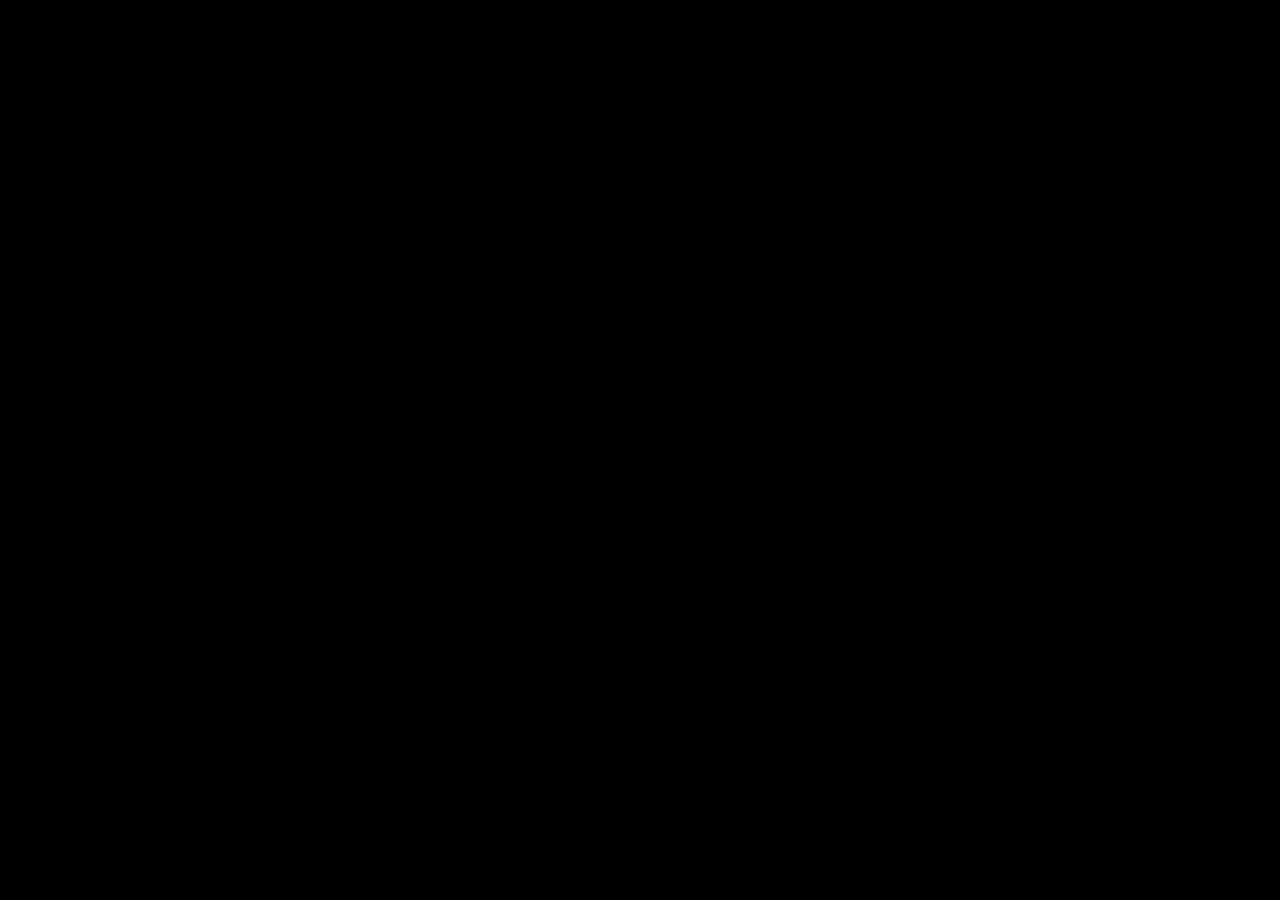
==== index.html @ 6b9bee38 "begin van portfolio website" ====
<!DOCTYPE html>
<html lang="en">

<head>
    <link rel="stylesheet" href="css/style.css">
    <title>portfolio</title>
</head>

<body class="body">
    <header>
        <nav></nav>
    </header>
    <main>

    </main>
    <footer>

    </footer>
</body>

</html>
---- css/style.css ----
.body{
    background-color: black;
}
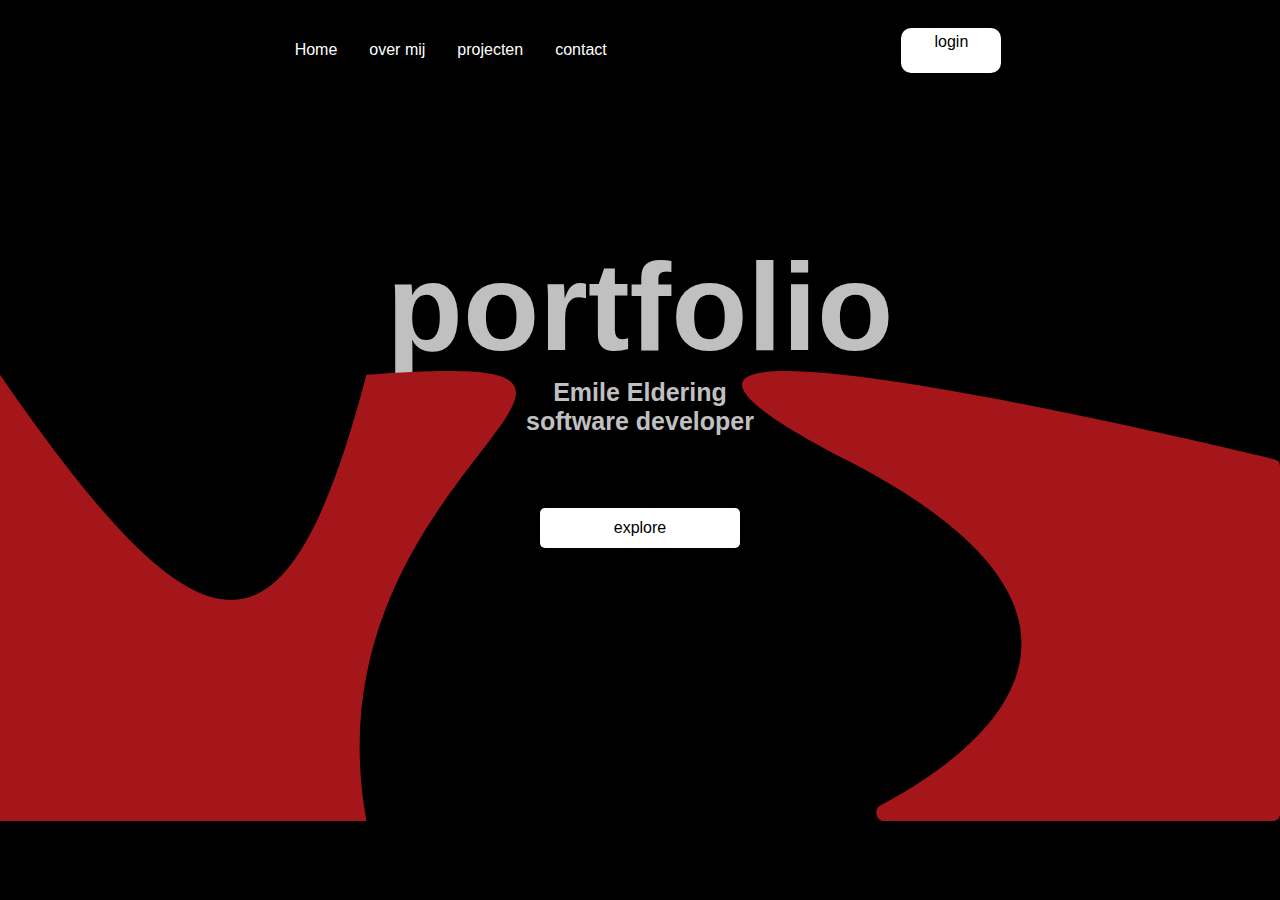
==== commit 1c58b769: "eerste commit website" ====
--- a/index.html
+++ b/index.html
@@ -8,9 +8,32 @@
 
 <body class="body">
     <header>
-        <nav></nav>
+        
+        <nav>
+            <ul>
+                
+                <li><a class="active" href="index.html">Home</a></li>
+                <li><a href="overmij.html">over mij</a></li>
+                <li><a href="projecten.html">projecten</a></li>
+                <li><a class="active" href="contact.html">contact</a></li>
+            </ul>
+        </nav>
+        <div class="login-button">
+            login
+            </a>
+        </div> 
     </header>
     <main>
+<section class="intro">
+ <h1>portfolio</h1>
+ <h3>Emile Eldering</h3>
+ <h4>software developer</h4>
+ <div class="explore-knop"> 
+ <div class="explore-button"><p>explore</p></div>
+ <img src="img/shape-left.svg" class="shape-common" alt="">
+ <img src="img/shape-rigth.svg" class="shape-rigth" alt="">
+</div> 
+</section>
 
     </main>
     <footer>
--- a/css/style.css
+++ b/css/style.css
@@ -1,3 +1,508 @@
+
+
+*{
+  
+  margin: 0px ;
+  padding: 0px ;
+}
+
 .body{
     background-color: black;
+    font-family: 'Open Sans', sans-serif;
+}
+
+header {
+    display: flex;
+    width: 100vw ;
+    height: 100px;
+    background-color: black;
+    justify-content: space-evenly;
+    align-items: center;
+    }
+
+nav ul {
+    background-color: black;
+      list-style-type: none;
+      margin: 0;
+      padding: 0;
+      overflow: hidden;
+   
+    }
+   
+    nav ul li {
+      float: left;
+    }
+   
+    nav ul li a {
+      display: block;
+      color: white;
+      text-align: center;
+      padding: 14px 16px;
+      text-decoration: none;
+    }
+   
+    nav ul li a:hover {
+      background-color: darkgray;
+    }
+
+   
+    .login-button{
+  text-align: center;
+  width: 100px;
+  height: 40px;
+  padding-top: 5px;
+  background-color: white;
+  border-radius: 10px;
+    }
+   
+    .login-button a {
+  color: white;
+  text-decoration: none;
+  display: flex;
+  text-align: center;
+    }
+
+    .intro h1{
+     color: silver;
+     display: flex;
+     justify-content: center;
+     font-size: 125px;
+     margin-top: 15vh;
+    }
+    
+    .intro h3{
+        color: silver;
+        display: flex;
+        justify-content: center;
+        font-size: 25px;
+
+    }
+    .intro h4{
+        color: silver;
+        display: flex;
+        justify-content: center;
+        font-size: 25px;
+        
+    }
+
+    .explore-button{
+        width: 200px;
+        height: 40px;
+        background-color: white;
+        border-radius: 5px;
+      display: flex;
+      justify-content: center;
+      align-items: center;
+      
+    }
+
+    .explore-knop{
+        display: flex;
+        align-items: center;
+        justify-content: center;
+        margin-top: 8vh;
+    }
+
+.shape-common{
+    height: 50vh;
+    margin-top: 15vh;
+    position: absolute;
+    left: 0;
+}
+
+.shape-rigth{
+    height: 50vh;
+    margin-top: 15vh;
+    position: absolute;
+    right: 0;
+    
+}
+
+.over-mij h1{
+  color: white;
+  font-size: 70px;
+text-align: center;
+
+}
+
+.over-mij h2{
+  color: white;
+  font-size: 15px;
+  text-align: center;
+
+}
+
+.img-container{
+  display: flex;
+  align-items: center;
+  justify-content: center;
+  margin-top: -20vh;
+}
+
+.foto-ik{
+  object-fit: contain;
+  margin-top: 25vh;
+}
+
+.over-mij h3{
+  color: white;
+  font-size: 15px;
+text-align: center;
+margin-top: 5vh;
+}
+
+.projecten-info h1{
+  font-size: 80px;
+  color: silver;
+  display: flex;
+  text-align: center;
+  justify-content:center;
+}
+
+.blok-mastermind{
+  width: 375px;
+  height: 350px;
+  background-color: white;
+  border-radius: 50px;
+}
+
+.container-blok{
+  display: flex;
+  align-items: center;
+  justify-content: center;
+margin-top: 15vh;
+margin-right: 600px;
+}
+
+
+.mastermind img{
+  display: flex;
+  align-items: center;
+  justify-content: center;
+  }
+  
+  .mastermind-img{
+    display: flex;
+    align-items: center;
+    justify-content: center;
+  }
+  
+  .container-blok h2{
+    color: black;
+    font-size: 20px;
+    text-align: center;
+  }
+  
+
+.pinkgoose-blok{
+  width: 375px;
+  height: 350px;
+  background-color: white;
+  border-radius: 50px;
+}
+
+.container-pinkgoose{
+  display: flex;
+  align-items: center;
+  justify-content: center;
+margin-left: 600px;
+margin-top: -48vh;
+}
+
+.pinkgoose-blok h1{
+  color: black;
+  text-align: center;
+  font-size: 20px;
+}
+
+.pinkgoose-plaatje{
+  margin-top: 100px;
+}
+
+
+.mastermind{
+  margin-top: 15vh;
+}
+
+.uitleg-blok-mastermind{
+  width: 550px;
+  height: 300px;
+  background-color: white;
+  margin-top: 100px;
+border-radius: 65px;
+}
+
+.img-eclipse-flowchart{
+  display: flex;
+  justify-content: center;
+}
+
+.uitleg-blok-div{
+display: flex;
+align-items: center;
+justify-content: center;
+}
+
+.mastermind h1{
+  margin-top: 10vh;
+  color: silver;
+}
+
+.mastermind h2{
+  margin-top: 5vh;
+  color: silver;
+}
+
+
+.pinkgoose h1{
+  font-size: 60px;
+  color: silver;
+  text-align: center;
+  margin-top: 60vh;
+}
+
+.pinkgoose h1{
+ 
+  color: white;
+}
+
+.pinkgoose h2{
+  color: silver;
+  text-align: center;
+}
+
+.blok-visualstudio{
+  width: 300px;
+  height: 300px;
+  background-color: gray;
+  margin-top: 10vh;
+  border-radius: 30px;
+}
+
+.blok-visualstudio h5{
+  font-size: 15px;
+  text-align: center;
+  color: black;
+}
+
+.blok-uitleg-pinkgoose{
+  width: 300px;
+  height: 300px;
+  background-color: gray;
+  border-radius: 30px;
+  margin-top: 10vh;
+}
+
+.container-bijde-blokken{
+  display:flex ;
+  align-items: center;
+  justify-content: space-around;
+}
+
+#email{
+  height: 50px;
+  width: 500px;
+  border-radius: 16px;
+  margin-left: auto;
+  margin-right: auto;
+  border-style: solid;
+  display: flex;
+  margin-top: 30px;
+background-color: #243241;
+
+}
+#name{
+
+  height: 50px;
+  width: 500px;
+  border-radius: 16px;
+  border-style: solid;
+  display: flex;
+  color: white;
+  margin: 3% auto;
+  
+  background-color: #243241;
+}
+
+#message{
+
+  height: 50px;
+  width: 500px;
+  border-radius: 16px;
+  border-style: solid;
+  display: flex;
+  margin: 3% auto;
+color: white;
+  background-color:#243241 ;
+}
+
+
+
+#submit{
+  background-color: pink;
+  color: black;
+  padding: 12px 20px;
+  border: none;
+  border-radius: 10px;
+  cursor: pointer;
+position: absolute;
+left: 67%;
+margin-top: 50px;
+
+}
+
+body { 
+  background: #009688;
+
+}
+
+.footer{
+  background-color: red;
+  margin-top: 50vh;
+  height: 150px;
+  display: flex;
+  align-items: center;
+  justify-content: center;
+
+  }
+
+.loop-wrapper {
+  margin: 0 auto;
+  position: relative;
+  display: block;
+  width: 600px;
+  height: 250px;
+  overflow: hidden;
+  border-bottom: 3px solid #fff;
+  color: #fff;
+}
+.mountain {
+  position: absolute;
+  right: -900px;
+  bottom: -20px;
+  width: 2px;
+  height: 2px;
+  box-shadow: 
+    0 0 0 50px #4DB6AC,
+    60px 50px 0 70px #4DB6AC,
+    90px 90px 0 50px #4DB6AC,
+    250px 250px 0 50px #4DB6AC,
+    290px 320px 0 50px #4DB6AC,
+    320px 400px 0 50px #4DB6AC
+    ;
+  transform: rotate(130deg);
+  animation: mtn 20s linear infinite;
+}
+.hill {
+  position: absolute;
+  right: -900px;
+  bottom: -50px;
+  width: 400px;
+  border-radius: 50%;
+  height: 20px;
+  box-shadow: 
+    0 0 0 50px #4DB6AC,
+    -20px 0 0 20px #4DB6AC,
+    -90px 0 0 50px #4DB6AC,
+    250px 0 0 50px #4DB6AC,
+    290px 0 0 50px #4DB6AC,
+    620px 0 0 50px #4DB6AC;
+  animation: hill 4s 2s linear infinite;
+}
+.tree, .tree:nth-child(2), .tree:nth-child(3) {
+  position: absolute;
+  height: 100px; 
+  width: 35px;
+  bottom: 0;
+  background: url(https://s3-us-west-2.amazonaws.com/s.cdpn.io/130015/tree.svg) no-repeat;
+}
+.rock {
+  margin-top: -17%;
+  height: 2%; 
+  width: 2%;
+  bottom: -2px;
+  border-radius: 20px;
+  position: absolute;
+  background: #ddd;
+}
+.truck, .wheels {
+  transition: all ease;
+  width: 85px;
+  margin-right: -60px;
+  bottom: 0px;
+  right: 50%;
+  position: absolute;
+  background: #eee;
+}
+.truck {
+  background: url(https://s3-us-west-2.amazonaws.com/s.cdpn.io/130015/truck.svg) no-repeat;
+  background-size: contain;
+  height: 60px;
+}
+.truck:before {
+  content: " ";
+  position: absolute;
+  width: 25px;
+  box-shadow:
+    -30px 28px 0 1.5px #fff,
+     -35px 18px 0 1.5px #fff;
+}
+.wheels {
+  background: url(https://s3-us-west-2.amazonaws.com/s.cdpn.io/130015/wheels.svg) no-repeat;
+  height: 15px;
+  margin-bottom: 0;
+}
+
+.tree  { animation: tree 3s 0.000s linear infinite; }
+.tree:nth-child(2)  { animation: tree2 2s 0.150s linear infinite; }
+.tree:nth-child(3)  { animation: tree3 8s 0.050s linear infinite; }
+.rock  { animation: rock 4s   -0.530s linear infinite; }
+.truck  { animation: truck 4s   0.080s ease infinite; }
+.wheels  { animation: truck 4s   0.001s ease infinite; }
+.truck:before { animation: wind 1.5s   0.000s ease infinite; }
+
+
+@keyframes tree {
+  0%   { transform: translate(1350px); }
+  50% {}
+  100% { transform: translate(-50px); }
+}
+@keyframes tree2 {
+  0%   { transform: translate(650px); }
+  50% {}
+  100% { transform: translate(-50px); }
+}
+@keyframes tree3 {
+  0%   { transform: translate(2750px); }
+  50% {}
+  100% { transform: translate(-50px); }
+}
+
+@keyframes rock {
+  0%   { right: -200px; }
+  100% { right: 2000px; }
+}
+@keyframes truck {
+  0%   { }
+  6%   { transform: translateY(0px); }
+  7%   { transform: translateY(-6px); }
+  9%   { transform: translateY(0px); }
+  10%   { transform: translateY(-1px); }
+  11%   { transform: translateY(0px); }
+  100%   { }
+}
+@keyframes wind {
+  0%   {  }
+  50%   { transform: translateY(3px) }
+  100%   { }
+}
+@keyframes mtn {
+  100% {
+    transform: translateX(-2000px) rotate(130deg);
+  }
+}
+@keyframes hill {
+  100% {
+    transform: translateX(-2000px);
+  }
 }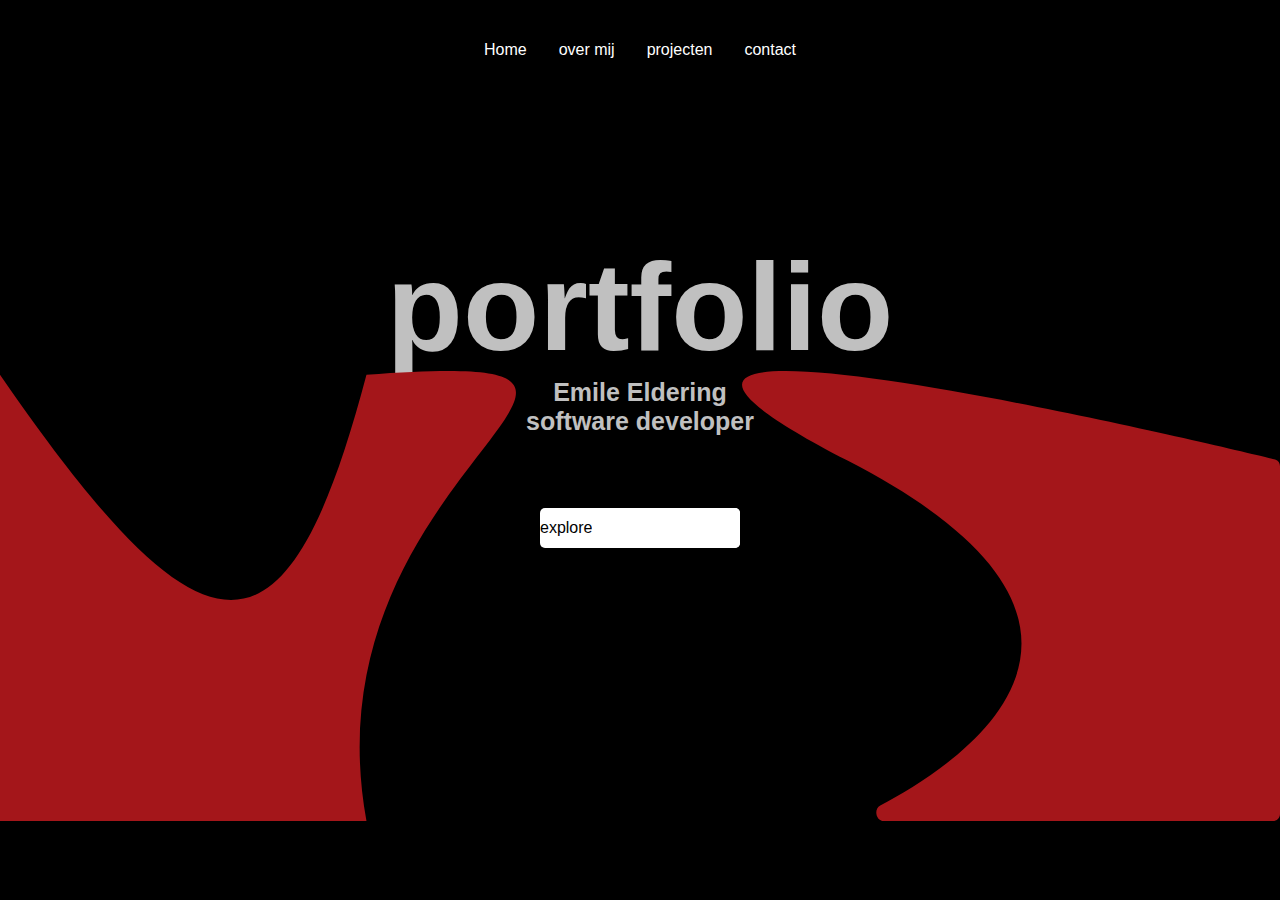
==== commit 1afbd4d6: "commit bijna volledige website" ====
--- a/index.html
+++ b/index.html
@@ -11,17 +11,13 @@
         
         <nav>
             <ul>
-                
                 <li><a class="active" href="index.html">Home</a></li>
                 <li><a href="overmij.html">over mij</a></li>
                 <li><a href="projecten.html">projecten</a></li>
                 <li><a class="active" href="contact.html">contact</a></li>
             </ul>
         </nav>
-        <div class="login-button">
-            login
-            </a>
-        </div> 
+
     </header>
     <main>
 <section class="intro">
@@ -29,7 +25,9 @@
  <h3>Emile Eldering</h3>
  <h4>software developer</h4>
  <div class="explore-knop"> 
- <div class="explore-button"><p>explore</p></div>
+ <div class="explore-button"><p>explore</p>
+<a href="explore.html" class="explore-button"></a>
+</div>
  <img src="img/shape-left.svg" class="shape-common" alt="">
  <img src="img/shape-rigth.svg" class="shape-rigth" alt="">
 </div> 
--- a/css/style.css
+++ b/css/style.css
@@ -1,5 +1,3 @@
-
-
 *{
   
   margin: 0px ;
@@ -46,22 +44,7 @@
     }
 
    
-    .login-button{
-  text-align: center;
-  width: 100px;
-  height: 40px;
-  padding-top: 5px;
-  background-color: white;
-  border-radius: 10px;
-    }
-   
-    .login-button a {
-  color: white;
-  text-decoration: none;
-  display: flex;
-  text-align: center;
-    }
-
+  
     .intro h1{
      color: silver;
      display: flex;
@@ -93,7 +76,7 @@
       display: flex;
       justify-content: center;
       align-items: center;
-      
+      text-align: center;
     }
 
     .explore-knop{
@@ -101,6 +84,7 @@
         align-items: center;
         justify-content: center;
         margin-top: 8vh;
+        
     }
 
 .shape-common{
@@ -258,7 +242,7 @@
   font-size: 60px;
   color: silver;
   text-align: center;
-  margin-top: 60vh;
+  margin-top: 10vh;
 }
 
 .pinkgoose h1{
@@ -269,34 +253,51 @@
 .pinkgoose h2{
   color: silver;
   text-align: center;
+  margin-top: 5vh;
 }
 
 .blok-visualstudio{
   width: 300px;
   height: 300px;
-  background-color: gray;
-  margin-top: 10vh;
+  background-color: white;
+  margin-top: 30vh;
   border-radius: 30px;
+}
+
+.containe-img-vusialstudio{
+  display: flex;
+  align-items: center;
+  justify-content: center;
+  margin-top: 40px;
 }
 
 .blok-visualstudio h5{
   font-size: 15px;
   text-align: center;
   color: black;
-}
-
-.blok-uitleg-pinkgoose{
-  width: 300px;
-  height: 300px;
-  background-color: gray;
+  }
+
+.pinkgoose-img{
+  margin-top: 30vh;
   border-radius: 30px;
-  margin-top: 10vh;
+  object-fit: contain;
+}
+
+.plaatje-desing-pinkgoose{
+  object-fit: contain;
 }
 
 .container-bijde-blokken{
   display:flex ;
   align-items: center;
   justify-content: space-around;
+}
+
+.contact h1{
+  font-size: 50px;
+  color:silver;
+  text-align: center;
+margin-top: 3vh;
 }
 
 #email{
@@ -307,9 +308,9 @@
   margin-right: auto;
   border-style: solid;
   display: flex;
-  margin-top: 30px;
+  margin-top: 70px;
 background-color: #243241;
-
+text-align: center;
 }
 #name{
 
@@ -320,7 +321,7 @@
   display: flex;
   color: white;
   margin: 3% auto;
-  
+  text-align: center;
   background-color: #243241;
 }
 
@@ -334,6 +335,8 @@
   margin: 3% auto;
 color: white;
   background-color:#243241 ;
+  text-align: center;
+  
 }
 
 
@@ -347,162 +350,59 @@
   cursor: pointer;
 position: absolute;
 left: 67%;
-margin-top: 50px;
-
-}
-
-body { 
-  background: #009688;
-
-}
-
-.footer{
-  background-color: red;
-  margin-top: 50vh;
-  height: 150px;
-  display: flex;
-  align-items: center;
-  justify-content: center;
-
-  }
-
-.loop-wrapper {
-  margin: 0 auto;
-  position: relative;
-  display: block;
-  width: 600px;
-  height: 250px;
-  overflow: hidden;
-  border-bottom: 3px solid #fff;
-  color: #fff;
-}
-.mountain {
+margin-top: 40px;
+
+}
+
+
+
+.explore-page h1{
+font-size: 100px;
+color: silver;
+text-align: center;
+margin-top: 28vh;
+}
+
+.explore-page img{
+  margin-top: -18vh;
+}
+
+.explore-page h2{
+  color: silver;
+  font-size: 20px;
   position: absolute;
-  right: -900px;
-  bottom: -20px;
-  width: 2px;
-  height: 2px;
-  box-shadow: 
-    0 0 0 50px #4DB6AC,
-    60px 50px 0 70px #4DB6AC,
-    90px 90px 0 50px #4DB6AC,
-    250px 250px 0 50px #4DB6AC,
-    290px 320px 0 50px #4DB6AC,
-    320px 400px 0 50px #4DB6AC
-    ;
-  transform: rotate(130deg);
-  animation: mtn 20s linear infinite;
-}
-.hill {
+  left: 70px;
+  margin-top: -30px;
+}
+
+.explore-page h3{
+  color: silver;
+  font-size: 20px;
   position: absolute;
-  right: -900px;
-  bottom: -50px;
-  width: 400px;
-  border-radius: 50%;
-  height: 20px;
-  box-shadow: 
-    0 0 0 50px #4DB6AC,
-    -20px 0 0 20px #4DB6AC,
-    -90px 0 0 50px #4DB6AC,
-    250px 0 0 50px #4DB6AC,
-    290px 0 0 50px #4DB6AC,
-    620px 0 0 50px #4DB6AC;
-  animation: hill 4s 2s linear infinite;
-}
-.tree, .tree:nth-child(2), .tree:nth-child(3) {
+  right: 110px;
+  margin-top: 20vh;
+}
+
+.markt-img{
   position: absolute;
-  height: 100px; 
-  width: 35px;
-  bottom: 0;
-  background: url(https://s3-us-west-2.amazonaws.com/s.cdpn.io/130015/tree.svg) no-repeat;
-}
-.rock {
-  margin-top: -17%;
-  height: 2%; 
-  width: 2%;
-  bottom: -2px;
-  border-radius: 20px;
-  position: absolute;
-  background: #ddd;
-}
-.truck, .wheels {
-  transition: all ease;
-  width: 85px;
-  margin-right: -60px;
-  bottom: 0px;
-  right: 50%;
-  position: absolute;
-  background: #eee;
-}
-.truck {
-  background: url(https://s3-us-west-2.amazonaws.com/s.cdpn.io/130015/truck.svg) no-repeat;
-  background-size: contain;
-  height: 60px;
-}
-.truck:before {
-  content: " ";
-  position: absolute;
-  width: 25px;
-  box-shadow:
-    -30px 28px 0 1.5px #fff,
-     -35px 18px 0 1.5px #fff;
-}
-.wheels {
-  background: url(https://s3-us-west-2.amazonaws.com/s.cdpn.io/130015/wheels.svg) no-repeat;
-  height: 15px;
-  margin-bottom: 0;
-}
-
-.tree  { animation: tree 3s 0.000s linear infinite; }
-.tree:nth-child(2)  { animation: tree2 2s 0.150s linear infinite; }
-.tree:nth-child(3)  { animation: tree3 8s 0.050s linear infinite; }
-.rock  { animation: rock 4s   -0.530s linear infinite; }
-.truck  { animation: truck 4s   0.080s ease infinite; }
-.wheels  { animation: truck 4s   0.001s ease infinite; }
-.truck:before { animation: wind 1.5s   0.000s ease infinite; }
-
-
-@keyframes tree {
-  0%   { transform: translate(1350px); }
-  50% {}
-  100% { transform: translate(-50px); }
-}
-@keyframes tree2 {
-  0%   { transform: translate(650px); }
-  50% {}
-  100% { transform: translate(-50px); }
-}
-@keyframes tree3 {
-  0%   { transform: translate(2750px); }
-  50% {}
-  100% { transform: translate(-50px); }
-}
-
-@keyframes rock {
-  0%   { right: -200px; }
-  100% { right: 2000px; }
-}
-@keyframes truck {
-  0%   { }
-  6%   { transform: translateY(0px); }
-  7%   { transform: translateY(-6px); }
-  9%   { transform: translateY(0px); }
-  10%   { transform: translateY(-1px); }
-  11%   { transform: translateY(0px); }
-  100%   { }
-}
-@keyframes wind {
-  0%   {  }
-  50%   { transform: translateY(3px) }
-  100%   { }
-}
-@keyframes mtn {
-  100% {
-    transform: translateX(-2000px) rotate(130deg);
-  }
-}
-@keyframes hill {
-  100% {
-    transform: translateX(-2000px);
-  }
+  right: 0;
+
+}
+
+.knop-terug{
+  width: 200px;
+        height: 50px;
+        background-color: white;
+        border-radius: 5px;
+      text-align: center;
+}
+  
+.container-knop-terug{
+  display: flex;
+  align-items: center;
+  justify-content: center;
+}
+
+.knop-terug h1{
+  text-align: center;
 }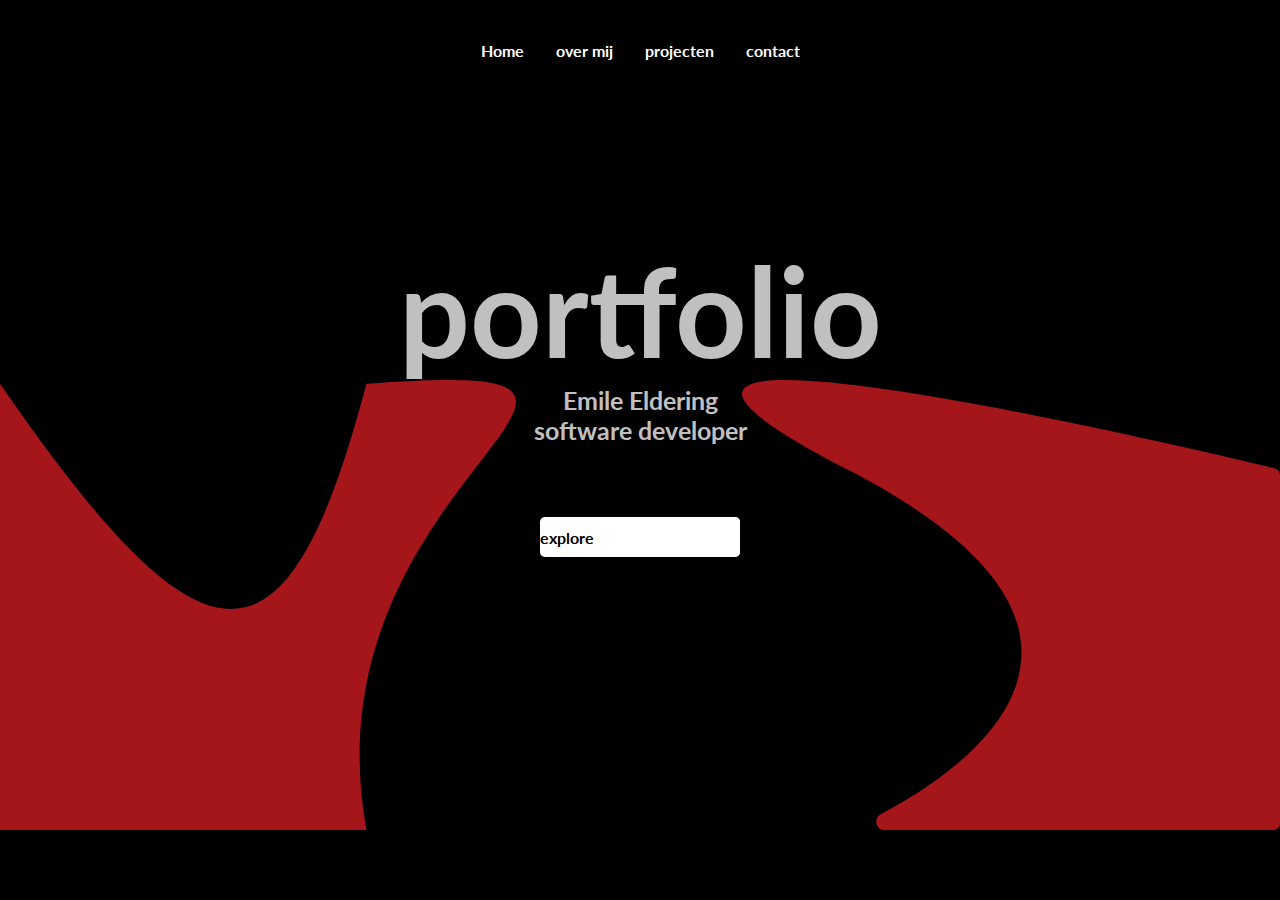
==== commit 9adefe39: "commit hele website" ====
--- a/index.html
+++ b/index.html
@@ -2,6 +2,11 @@
 <html lang="en">
 
 <head>
+    <link rel="preconnect" href="https://fonts.googleapis.com">
+    <link rel="preconnect" href="https://fonts.gstatic.com" crossorigin>
+    <link
+        href="https://fonts.googleapis.com/css2?family=Lato:ital,wght@0,100;0,300;0,400;0,700;0,900;1,100;1,300;1,400;1,700;1,900&display=swap"
+        rel="stylesheet">
     <link rel="stylesheet" href="css/style.css">
     <title>portfolio</title>
 </head>
--- a/css/style.css
+++ b/css/style.css
@@ -2,11 +2,14 @@
   
   margin: 0px ;
   padding: 0px ;
+  font-family: "Lato", sans-serif;
+  font-weight: 700;
+  font-style: normal;
 }
 
 .body{
     background-color: black;
-    font-family: 'Open Sans', sans-serif;
+    font-family: 'Open Sans', ubuntu;
 }
 
 header {
@@ -73,10 +76,9 @@
         height: 40px;
         background-color: white;
         border-radius: 5px;
-      display: flex;
-      justify-content: center;
-      align-items: center;
-      text-align: center;
+        display: flex;
+        align-items: center;
+        text-align: center;
     }
 
     .explore-knop{
@@ -84,7 +86,7 @@
         align-items: center;
         justify-content: center;
         margin-top: 8vh;
-        
+   
     }
 
 .shape-common{
@@ -113,17 +115,22 @@
   color: white;
   font-size: 15px;
   text-align: center;
-
+margin-top: -25vh;
 }
 
 .img-container{
   display: flex;
   align-items: center;
-  justify-content: center;
-  margin-top: -20vh;
+  justify-content:space-around;
+  margin-top: -15vh;
 }
 
 .foto-ik{
+  object-fit: contain;
+  margin-top: 30vh;
+}
+
+.foto-portfolio{
   object-fit: contain;
   margin-top: 25vh;
 }
@@ -133,6 +140,27 @@
   font-size: 15px;
 text-align: center;
 margin-top: 5vh;
+}
+
+.over-mij h4{
+  color: white;
+  font-size: 20px;
+  position: absolute;
+  left:120px;
+  margin-top: -150px;
+  }
+
+.image-link{
+  margin-top: -15vh;
+  position: absolute;
+  left:60px;
+  display: flex;
+  gap: 20px;
+
+}
+
+.klikbare-foto-insta{
+  margin-top: 10px;
 }
 
 .projecten-info h1{
@@ -207,6 +235,8 @@
 .mastermind{
   margin-top: 15vh;
 }
+
+
 
 .uitleg-blok-mastermind{
   width: 550px;
@@ -237,12 +267,42 @@
   color: silver;
 }
 
+.video-knop-container{
+  display: flex;
+  align-items: center;
+  justify-content: center;
+}
+
+.video-knop{
+  width: 120px;
+  height: 50px;
+  background-color: white;
+  margin-top: 70vh;
+  border-radius: 20px;
+  text-align: center;
+  text-decoration: none;
+}
+
+.container-knop-terug-mastermind{
+  display: flex;
+  align-items: center;
+  justify-content: center;
+}
+
+.knop-terug-mastermind{
+  width: 120px;
+  height: 50px;
+  background-color: white;
+border-radius: 30px;
+margin-top: 50vh;
+text-align: center;
+}
 
 .pinkgoose h1{
   font-size: 60px;
   color: silver;
   text-align: center;
-  margin-top: 10vh;
+  margin-top: 1vh;
 }
 
 .pinkgoose h1{
@@ -254,6 +314,15 @@
   color: silver;
   text-align: center;
   margin-top: 5vh;
+}
+
+.pinkgoose h6{
+  color: silver;
+  text-align: center;
+position: absolute;
+right: 0;
+  font-size: 20px;
+  margin-top: 50vh;
 }
 
 .blok-visualstudio{
@@ -354,7 +423,21 @@
 
 }
 
-
+.image-socials{
+  margin-top: -20vh;
+  position: absolute;
+  left:60px;
+  display: flex;
+  gap: 20px;
+}
+
+.contact h2{
+  color: white;
+  font-size: 20px;
+  position: absolute;
+  left:60px;
+  margin-top: -25vh;
+}
 
 .explore-page h1{
 font-size: 100px;
@@ -388,6 +471,14 @@
   right: 0;
 
 }
+
+.container-video{
+  display: flex;
+  align-items: center;
+  justify-content: center;
+}
+
+
 
 .knop-terug{
   width: 200px;
@@ -405,4 +496,14 @@
 
 .knop-terug h1{
   text-align: center;
-}+}
+
+.footer{
+  background-color: red;
+  margin-top: 30vh;
+  height: 150px;
+  display: flex;
+  align-items: center;
+  justify-content: center;
+
+  }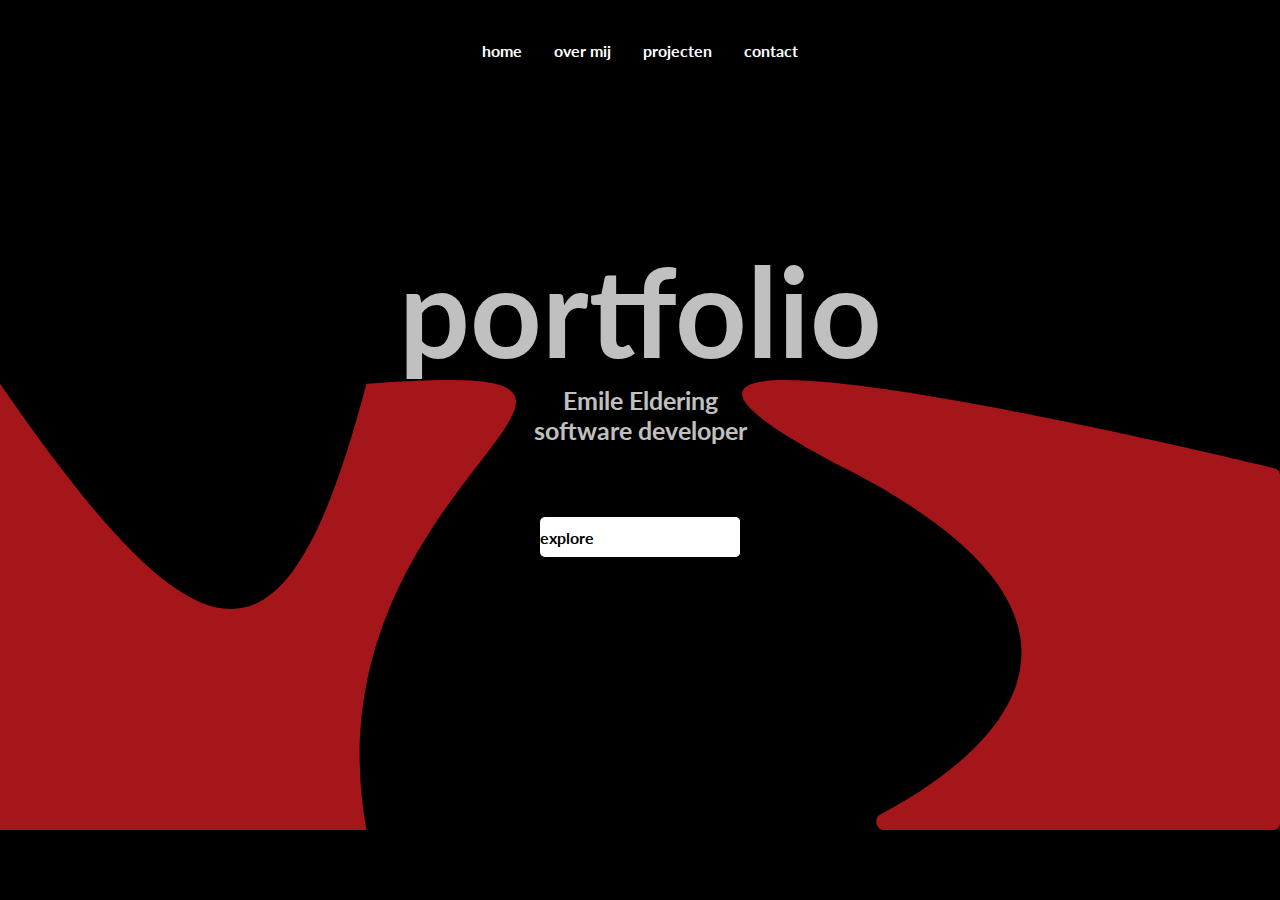
==== commit b742c908: "commit website en onodig html weg gehaald" ====
--- a/index.html
+++ b/index.html
@@ -16,7 +16,7 @@
         
         <nav>
             <ul>
-                <li><a class="active" href="index.html">Home</a></li>
+                <li><a class="active" href="index.html">home</a></li>
                 <li><a href="overmij.html">over mij</a></li>
                 <li><a href="projecten.html">projecten</a></li>
                 <li><a class="active" href="contact.html">contact</a></li>
